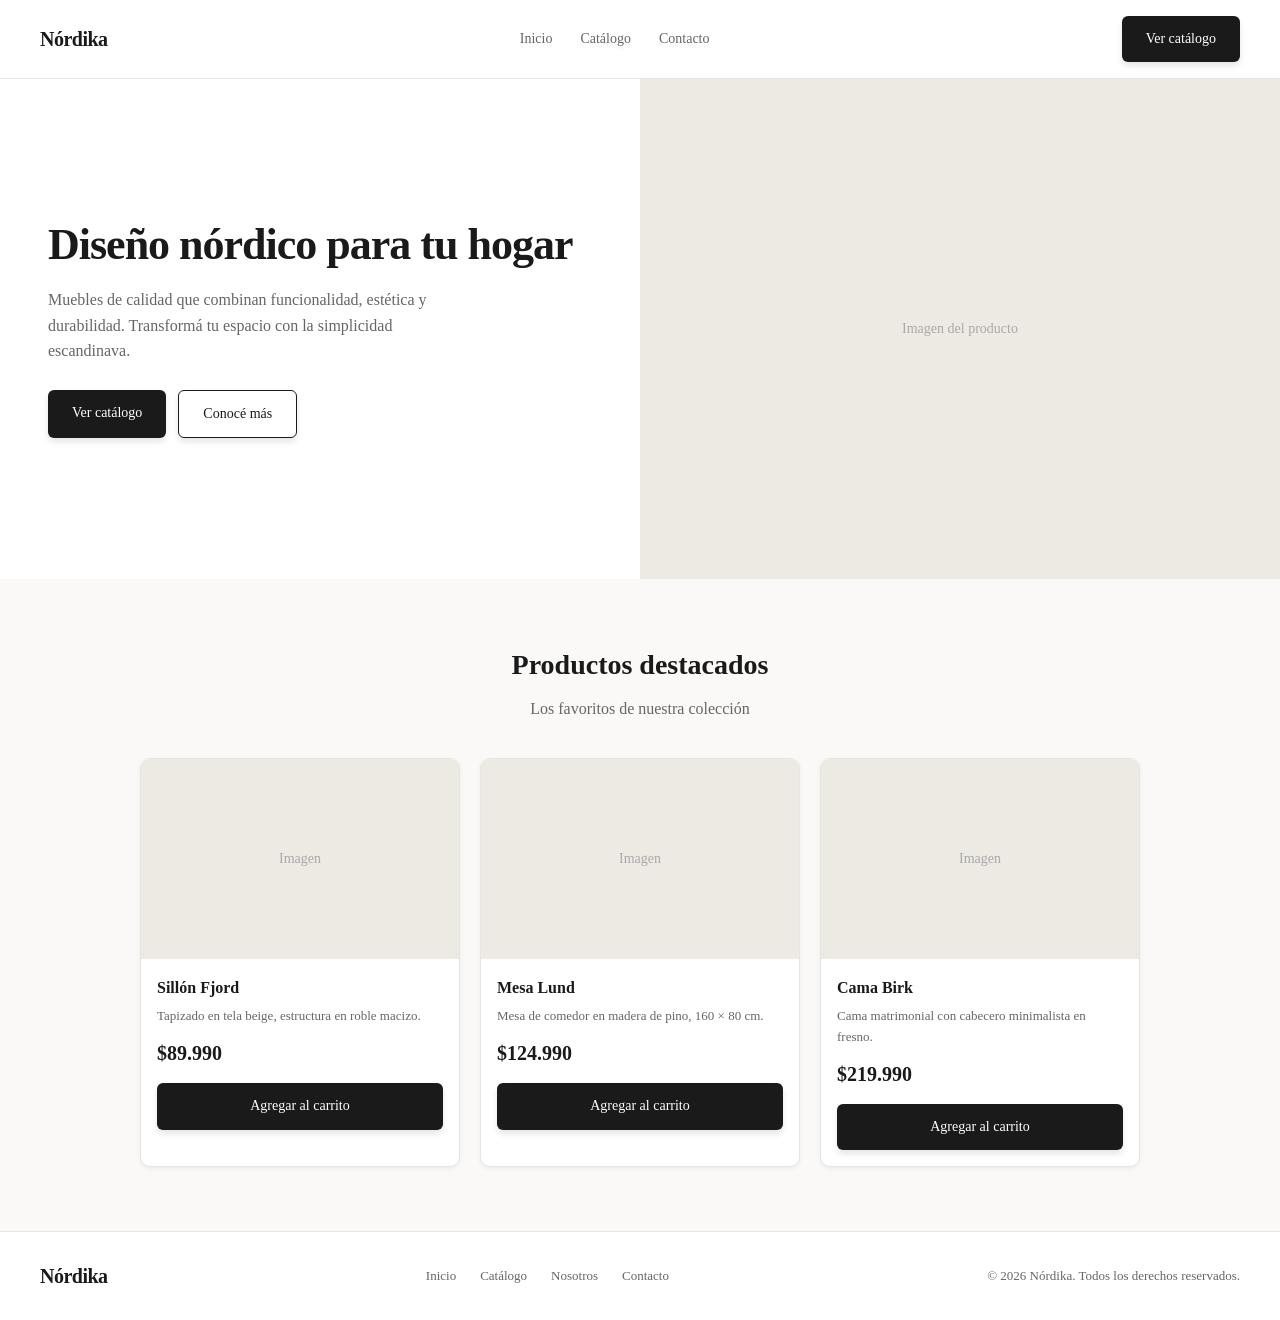
==== index.html @ b8fefacf "Add files via upload" ====
<!DOCTYPE html>
<html lang="es">
<head>
  <meta charset="UTF-8">
  <meta name="viewport" content="width=device-width, initial-scale=1.0">
  <title>Nórdika</title>
  <link rel="stylesheet" href="style.css">
</head>
<body>

<header>
  <nav class="navbar">
    <span class="logo">Nórdika</span>
    <ul class="nav-links">
      <li><a href="#inicio">Inicio</a></li>
      <li><a href="#productos">Catálogo</a></li>
      <li><a href="#contacto">Contacto</a></li>
    </ul>
    <a href="#productos" class="btn">Ver catálogo</a>
    <button class="hamburger" onclick="document.getElementById('mobile-menu').classList.toggle('open')">☰</button>
  </nav>
  <div class="mobile-menu" id="mobile-menu">
    <a href="#inicio">Inicio</a>
    <a href="#productos">Catálogo</a>
    <a href="#contacto">Contacto</a>
  </div>
</header>

<section class="hero" id="inicio">
  <div class="hero-text">
    <h1>Diseño nórdico para tu hogar</h1>
    <p>Muebles de calidad que combinan funcionalidad, estética y durabilidad. Transformá tu espacio con la simplicidad escandinava.</p>
    <div class="hero-buttons">
      <a href="#productos" class="btn">Ver catálogo</a>
      <a href="#nosotros" class="btn btn-secondary">Conocé más</a>
    </div>
  </div>
  <div class="hero-image">
    <p>Imagen del producto</p>
  </div>
</section>

<section class="products" id="productos">
  <h2>Productos destacados</h2>
  <p class="section-subtitle">Los favoritos de nuestra colección</p>
  <div class="products-grid">

    <div class="card">
      <div class="card-image">Imagen</div>
      <div class="card-body">
        <h3>Sillón Fjord</h3>
        <p>Tapizado en tela beige, estructura en roble macizo.</p>
        <span class="price">$89.990</span>
        <a href="#contacto" class="btn btn-full">Agregar al carrito</a>
      </div>
    </div>

    <div class="card">
      <div class="card-image">Imagen</div>
      <div class="card-body">
        <h3>Mesa Lund</h3>
        <p>Mesa de comedor en madera de pino, 160 × 80 cm.</p>
        <span class="price">$124.990</span>
        <a href="#contacto" class="btn btn-full">Agregar al carrito</a>
      </div>
    </div>

    <div class="card">
      <div class="card-image">Imagen</div>
      <div class="card-body">
        <h3>Cama Birk</h3>
        <p>Cama matrimonial con cabecero minimalista en fresno.</p>
        <span class="price">$219.990</span>
        <a href="#contacto" class="btn btn-full">Agregar al carrito</a>
      </div>
    </div>

  </div>
</section>

<footer id="contacto">
  <span class="logo">Nórdika</span>
  <ul class="footer-links">
    <li><a href="#inicio">Inicio</a></li>
    <li><a href="#productos">Catálogo</a></li>
    <li><a href="#nosotros">Nosotros</a></li>
    <li><a href="#contacto">Contacto</a></li>
  </ul>
  <p>© 2026 Nórdika. Todos los derechos reservados.</p>
</footer>

</body>
</html>
---- style.css ----
* {
  margin: 0;
  padding: 0;
  box-sizing: border-box;
}

body {
  font-family: Georgia, serif;
  background: #faf9f7;
  color: #1a1a1a;
  line-height: 1.6;
}

a {
  text-decoration: none;
  color: inherit;
}

.btn {
  display: inline-block;
  padding: 12px 24px;
  background: #1a1a1a;
  color: #fff;
  border: none;
  border-radius: 6px;
  font-size: 14px;
  cursor: pointer;
  box-shadow: 0 4px 6px rgba(0, 0, 0, 0.1);
}

.btn:hover {
  background: #333;
  transition: background 0.3s ease;
}

.btn-secondary {
  background: transparent;
  color: #1a1a1a;
  border: 1.5px solid #1a1a1a;
}

.btn-secondary:hover {
  background: #1a1a1a;
  color: #fff;
}

.btn-full {
  display: block;
  text-align: center;
  margin-top: 14px;
}

.navbar {
  display: flex;
  align-items: center;
  justify-content: space-between;
  padding: 16px 40px;
  background: #fff;
  border-bottom: 1px solid #e5e5e5;
  position: sticky;
  top: 0;
  z-index: 100;
}

.logo {
  font-size: 20px;
  font-weight: bold;
  letter-spacing: -0.5px;
}

.nav-links {
  display: flex;
  list-style: none;
  gap: 28px;
  font-size: 14px;
  color: #666;
  text-shadow: 0 5px 2px rgba(0, 0, 0, 0.05);
}

.nav-links a:hover {
  color: #1a1a1a;
}

.hamburger {
  display: none;
  background: none;
  border: none;
  font-size: 22px;
  cursor: pointer;
}

.mobile-menu {
  display: none;
  flex-direction: column;
  background: #fff;
  border-bottom: 1px solid #e5e5e5;
}

.mobile-menu a {
  padding: 14px 24px;
  font-size: 15px;
  color: #666;
  border-bottom: 1px solid #f0f0f0;
}

.mobile-menu.open {
  display: flex;
}

/* HERO */
.hero {
  display: grid;
  grid-template-columns: 1fr 1fr;
  min-height: 500px;
}

.hero-text {
  padding: 64px 48px;
  background: #fff;
  display: flex;
  flex-direction: column;
  justify-content: center;
  gap: 18px;
}

.hero-text h1 {
  font-size: 44px;
  line-height: 1.1;
  letter-spacing: -1px;
}

.hero-text p {
  font-size: 16px;
  color: #666;
  max-width: 400px;
}

.hero-buttons {
  display: flex;
  gap: 12px;
  flex-wrap: wrap;
  margin-top: 8px;
}

.hero-image {
  background: #ede9e3;
  display: flex;
  align-items: center;
  justify-content: center;
  color: #aaa;
  font-size: 14px;
}

/* PRODUCTOS */
.products {
  padding: 64px 40px;
  text-align: center;
}

.products h2 {
  font-size: 28px;
  margin-bottom: 8px;
}

.section-subtitle {
  color: #666;
  margin-bottom: 36px;
}

.products-grid {
  display: grid;
  grid-template-columns: repeat(3, 1fr);
  gap: 20px;
  max-width: 1000px;
  margin: 0 auto;
  text-align: left;
}

.card {
  background: #fff;
  border: 1px solid #e5e5e5;
  border-radius: 10px;
  overflow: hidden;
  box-shadow: 0 2px 5px rgba(0, 0, 0, 0.05);
}

.card-image {
  height: 200px;
  background: #ede9e3;
  display: flex;
  align-items: center;
  justify-content: center;
  color: #aaa;
  font-size: 14px;
}

.card-body {
  padding: 16px;
}

.card-body h3 {
  font-size: 16px;
  margin-bottom: 6px;
}

.card-body p {
  font-size: 13px;
  color: #666;
}

.price {
  display: block;
  font-size: 20px;
  font-weight: bold;
  margin-top: 10px;
}

footer {
  background: #fff;
  border-top: 1px solid #e5e5e5;
  padding: 28px 40px;
  display: flex;
  align-items: center;
  justify-content: space-between;
  flex-wrap: wrap;
  gap: 16px;
}

.footer-links {
  display: flex;
  list-style: none;
  gap: 24px;
  font-size: 13px;
  color: #666;
}

.footer-links a:hover {
  color: #1a1a1a;
}

footer p {
  font-size: 13px;
  color: #666;
}

@media (max-width: 768px) {
  .nav-links,
  .navbar .btn {
    display: none;
  }

  .hamburger {
    display: block;
  }

  .hero {
    grid-template-columns: 1fr;
  }

  .hero-text {
    padding: 40px 24px;
  }

  .hero-text h1 {
    font-size: 30px;
  }

  .hero-image {
    height: 220px;
  }

  .products {
    padding: 40px 20px;
  }

  .products-grid {
    grid-template-columns: 1fr;
  }

  footer {
    flex-direction: column;
    align-items: flex-start;
    padding: 24px 20px;
  }
}
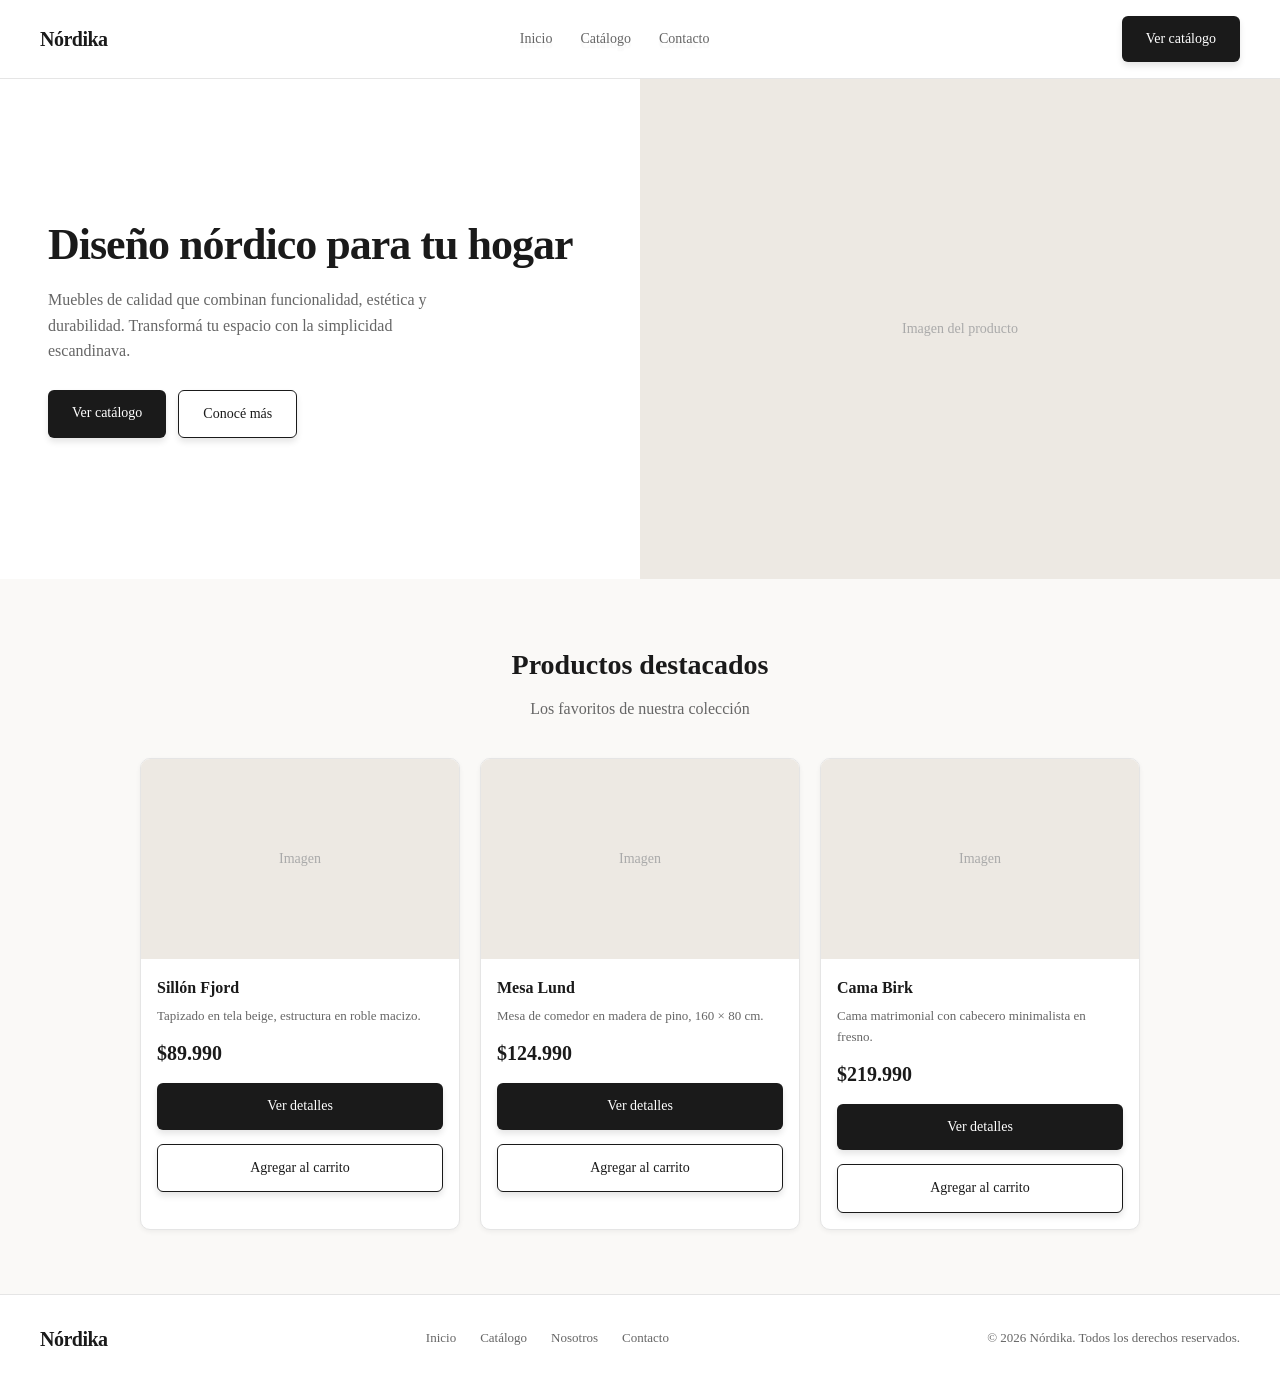
==== commit 5d72d315: "Add files via upload" ====
--- a/index.html
+++ b/index.html
@@ -51,7 +51,8 @@
         <h3>Sillón Fjord</h3>
         <p>Tapizado en tela beige, estructura en roble macizo.</p>
         <span class="price">$89.990</span>
-        <a href="#contacto" class="btn btn-full">Agregar al carrito</a>
+        <a href="producto.html?id=sillon-fjord" class="btn btn-full" style="margin-bottom:8px;">Ver detalles</a>
+        <a href="#contacto" class="btn btn-full btn-secondary">Agregar al carrito</a>
       </div>
     </div>
 
@@ -61,7 +62,8 @@
         <h3>Mesa Lund</h3>
         <p>Mesa de comedor en madera de pino, 160 × 80 cm.</p>
         <span class="price">$124.990</span>
-        <a href="#contacto" class="btn btn-full">Agregar al carrito</a>
+        <a href="producto.html?id=mesa-lund" class="btn btn-full" style="margin-bottom:8px;">Ver detalles</a>
+        <a href="#contacto" class="btn btn-full btn-secondary">Agregar al carrito</a>
       </div>
     </div>
 
@@ -71,7 +73,8 @@
         <h3>Cama Birk</h3>
         <p>Cama matrimonial con cabecero minimalista en fresno.</p>
         <span class="price">$219.990</span>
-        <a href="#contacto" class="btn btn-full">Agregar al carrito</a>
+        <a href="producto.html?id=cama-birk" class="btn btn-full" style="margin-bottom:8px;">Ver detalles</a>
+        <a href="#contacto" class="btn btn-full btn-secondary">Agregar al carrito</a>
       </div>
     </div>
 
--- a/style.css
+++ b/style.css
@@ -107,7 +107,6 @@
   display: flex;
 }
 
-/* HERO */
 .hero {
   display: grid;
   grid-template-columns: 1fr 1fr;
@@ -282,4 +281,4 @@
     align-items: flex-start;
     padding: 24px 20px;
   }
-}+}
